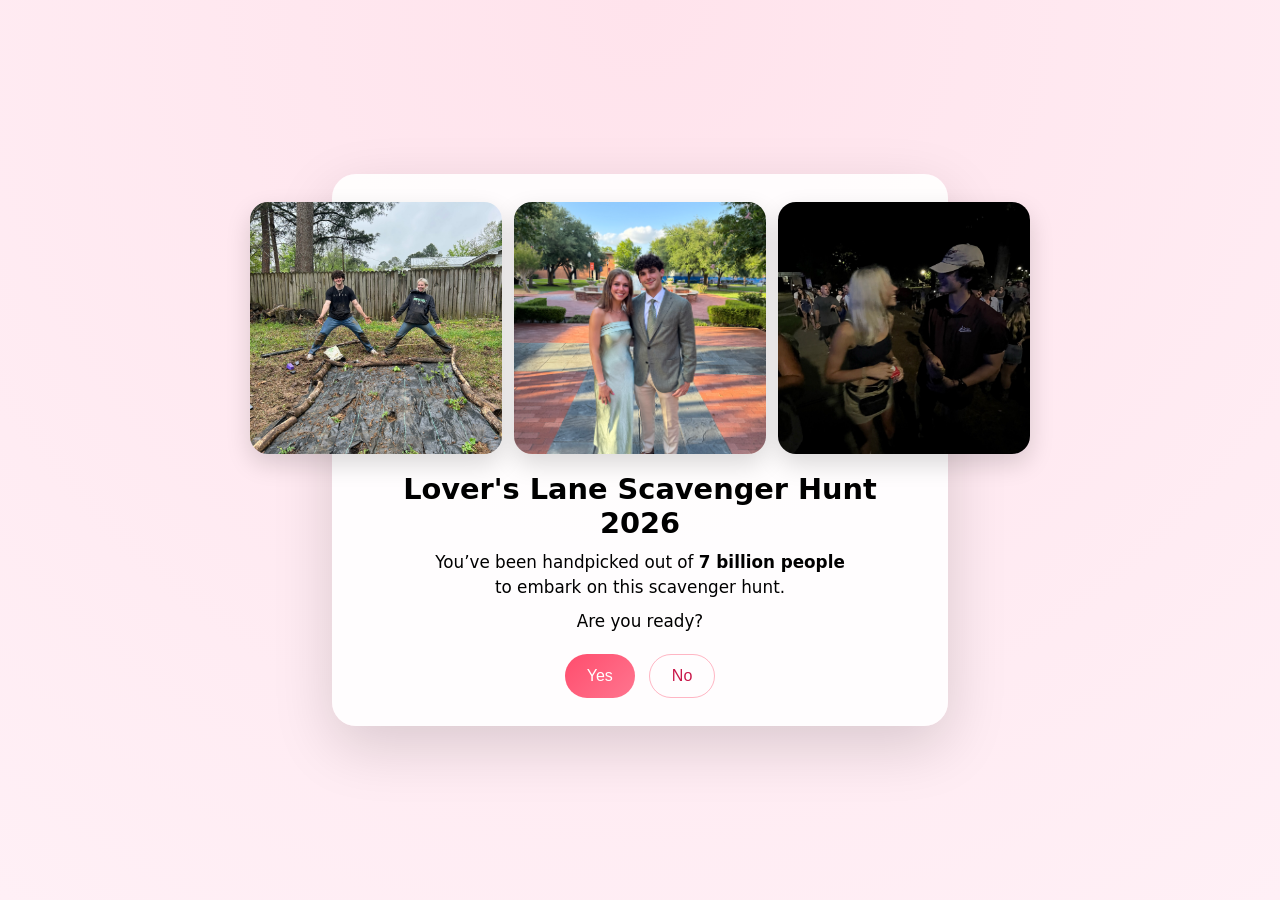
==== index.html @ 974117dd "edited button functions" ====
<!DOCTYPE html>
<html lang="en">
<head>
  <meta charset="UTF-8" />
  <meta name="viewport" content="width=device-width, initial-scale=1.0" />
  <title>💘 Valentine Scavenger Hunt</title>
  <link rel="stylesheet" href="style.css" />
</head>
<body>

  <main class="card">
    <!-- Photos -->
    <div class="photo-row">
      <img src="images/garden.JPG" alt="Us" />
      <img src="images/wedding.jpeg" alt="Us again" />
      <img src="images/msu.JPG" alt="gang" />
    </div>

    <!-- Text -->
    <h1>Lover's Lane Scavenger Hunt 2026</h1>
    <p class="message">
      You’ve been handpicked out of <strong>7 billion people</strong><br />
      to embark on this scavenger hunt.
    </p>
    <p class="message">
      Are you ready?
    </p>

    <!-- Buttons -->
    <div class="btn-row">
      <button class="btn yes" onclick="window.location.href='valentine/'">
        Yes
      </button>

      <button id="noBtn" class="btn no">
        No
      </button>
    </div>
  </main>

  <!-- Turn the No button into Yes -->
  <script>
  const noBtn = document.getElementById("noBtn");
  let converted = false;

  document.addEventListener("mousemove", (e) => {
    if (converted) return;

    const rect = noBtn.getBoundingClientRect();
    const btnX = rect.left + rect.width / 2;
    const btnY = rect.top + rect.height / 2;

    const dx = e.clientX - btnX;
    const dy = e.clientY - btnY;
    const distance = Math.sqrt(dx * dx + dy * dy);

    // how close before it gives up
    const triggerDistance = 120;

    if (distance < triggerDistance) {
      convertToYes();
    }
  });

  function convertToYes() {
    converted = true;

    noBtn.textContent = "Yes 💘";
    noBtn.classList.remove("no");
    noBtn.classList.add("yes");

    noBtn.onclick = () => {
      window.location.href = "valentine/";
    };
  }
</script>


</body>
</html>
---- style.css ----
body {
  margin: 0;
  min-height: 100vh;
  display: grid;
  place-items: center;
  font-family: system-ui, -apple-system, Segoe UI, Roboto, Arial, sans-serif;
  background: radial-gradient(circle at top, #ffe3ec, #fff0f6);
}

.card {
  background: rgba(255, 255, 255, 0.9);
  padding: 28px;
  border-radius: 24px;
  width: min(560px, 92vw);
  text-align: center;
  box-shadow: 0 20px 60px rgba(0,0,0,0.15);
}

.photo-row {
  display: flex;
  gap: 12px;
  justify-content: center;
  margin-bottom: 18px;
}

.photo-row img {
  width: 45%;
  aspect-ratio: 1 / 1;
  object-fit: cover;
  border-radius: 18px;
  box-shadow: 0 10px 25px rgba(0,0,0,0.15);
}

h1 {
  margin: 10px 0;
  font-size: 1.8rem;
}

.message {
  font-size: 1.05rem;
  line-height: 1.5;
  margin: 8px 0;
}

.btn-row {
  margin-top: 20px;
  display: flex;
  gap: 14px;
  justify-content: center;
}

.btn {
  padding: 12px 22px;
  font-size: 1rem;
  border-radius: 999px;
  border: none;
  cursor: pointer;
  transition: transform 0.1s ease;
}

.btn:active {
  transform: scale(0.97);
}

.yes {
  background: linear-gradient(135deg, #ff4d6d, #ff758f);
  color: white;
}

.no {
  background: transparent;
  border: 1px solid rgba(255, 77, 109, 0.4);
  color: #c9184a;
}
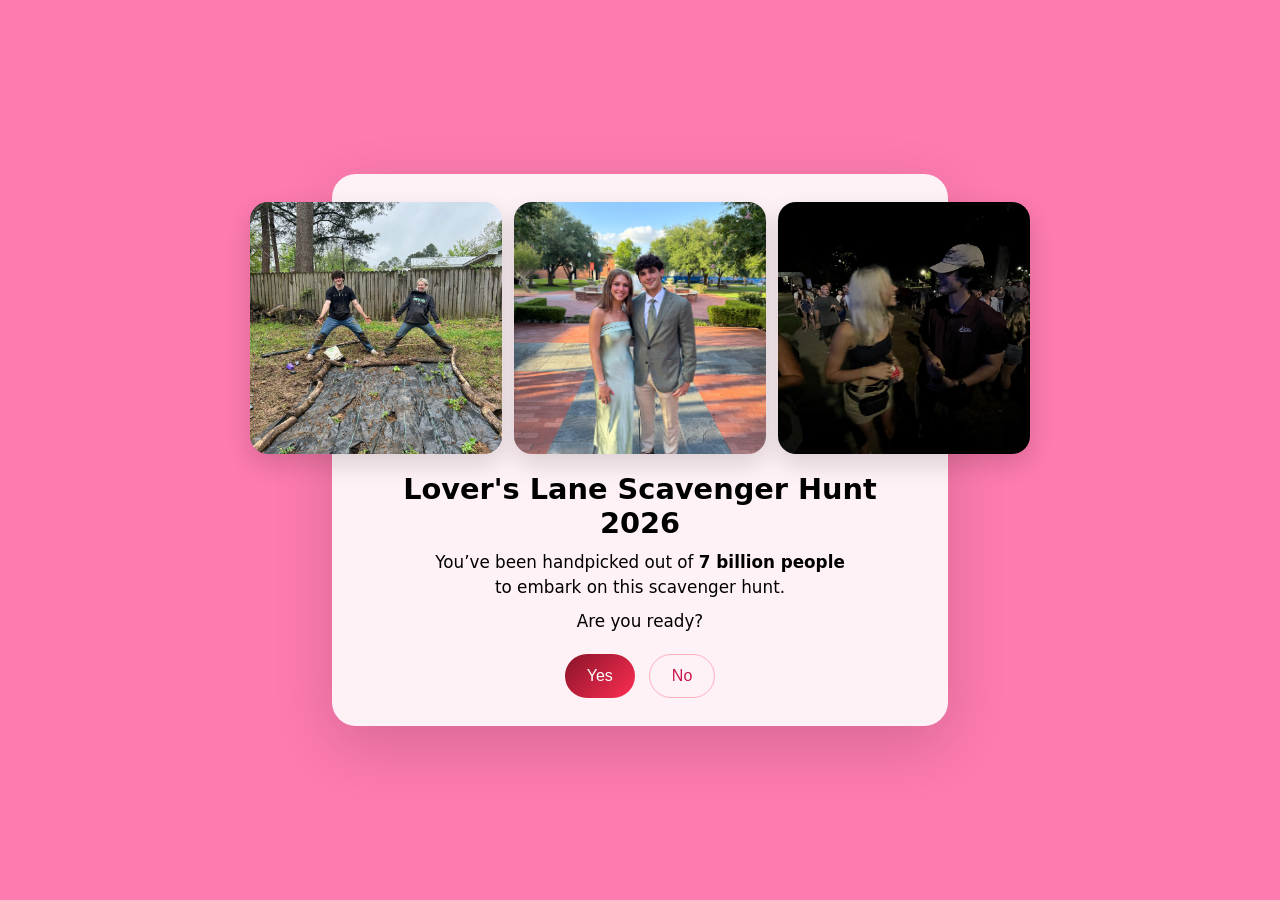
==== commit 8b2b14f2: "changed colors on landing page" ====
--- a/index.html
+++ b/index.html
@@ -3,7 +3,7 @@
 <head>
   <meta charset="UTF-8" />
   <meta name="viewport" content="width=device-width, initial-scale=1.0" />
-  <title>💘 Valentine Scavenger Hunt</title>
+  <title>Valentine's Scavenger Hunt</title>
   <link rel="stylesheet" href="style.css" />
 </head>
 <body>
@@ -32,7 +32,7 @@
         Yes
       </button>
 
-      <button id="noBtn" class="btn no">
+      <button id="toggleBtn" class="btn no">
         No
       </button>
     </div>
@@ -40,41 +40,47 @@
 
   <!-- Turn the No button into Yes -->
   <script>
-  const noBtn = document.getElementById("noBtn");
-  let converted = false;
+  const btn = document.getElementById("toggleBtn");
+
+  const triggerDistance = 120; // how close before it turns to Yes
+  let isYes = false;
 
   document.addEventListener("mousemove", (e) => {
-    if (converted) return;
+    const rect = btn.getBoundingClientRect();
 
-    const rect = noBtn.getBoundingClientRect();
     const btnX = rect.left + rect.width / 2;
     const btnY = rect.top + rect.height / 2;
 
     const dx = e.clientX - btnX;
     const dy = e.clientY - btnY;
+
     const distance = Math.sqrt(dx * dx + dy * dy);
 
-    // how close before it gives up
-    const triggerDistance = 120;
-
-    if (distance < triggerDistance) {
-      convertToYes();
+    if (distance < triggerDistance && !isYes) {
+      toYes();
+    } else if (distance >= triggerDistance && isYes) {
+      toNo();
     }
   });
 
-  function convertToYes() {
-    converted = true;
+  function toYes() {
+    isYes = true;
+    btn.textContent = "Yes";
+    btn.classList.remove("no");
+    btn.classList.add("yes");
+    btn.onclick = () => window.location.href = "valentine/";
+  }
 
-    noBtn.textContent = "Yes 💘";
-    noBtn.classList.remove("no");
-    noBtn.classList.add("yes");
-
-    noBtn.onclick = () => {
-      window.location.href = "valentine/";
-    };
+  function toNo() {
+    isYes = false;
+    btn.textContent = "No";
+    btn.classList.remove("yes");
+    btn.classList.add("no");
+    btn.onclick = null;
   }
 </script>
 
 
+
 </body>
 </html>
--- a/style.css
+++ b/style.css
@@ -4,7 +4,7 @@
   display: grid;
   place-items: center;
   font-family: system-ui, -apple-system, Segoe UI, Roboto, Arial, sans-serif;
-  background: radial-gradient(circle at top, #ffe3ec, #fff0f6);
+  background: radial-gradient(circle at top, #fd7baf, #fd7baf);
 }
 
 .card {
@@ -63,7 +63,7 @@
 }
 
 .yes {
-  background: linear-gradient(135deg, #ff4d6d, #ff758f);
+  background: linear-gradient(135deg, #881328, #ff2e54);
   color: white;
 }
 
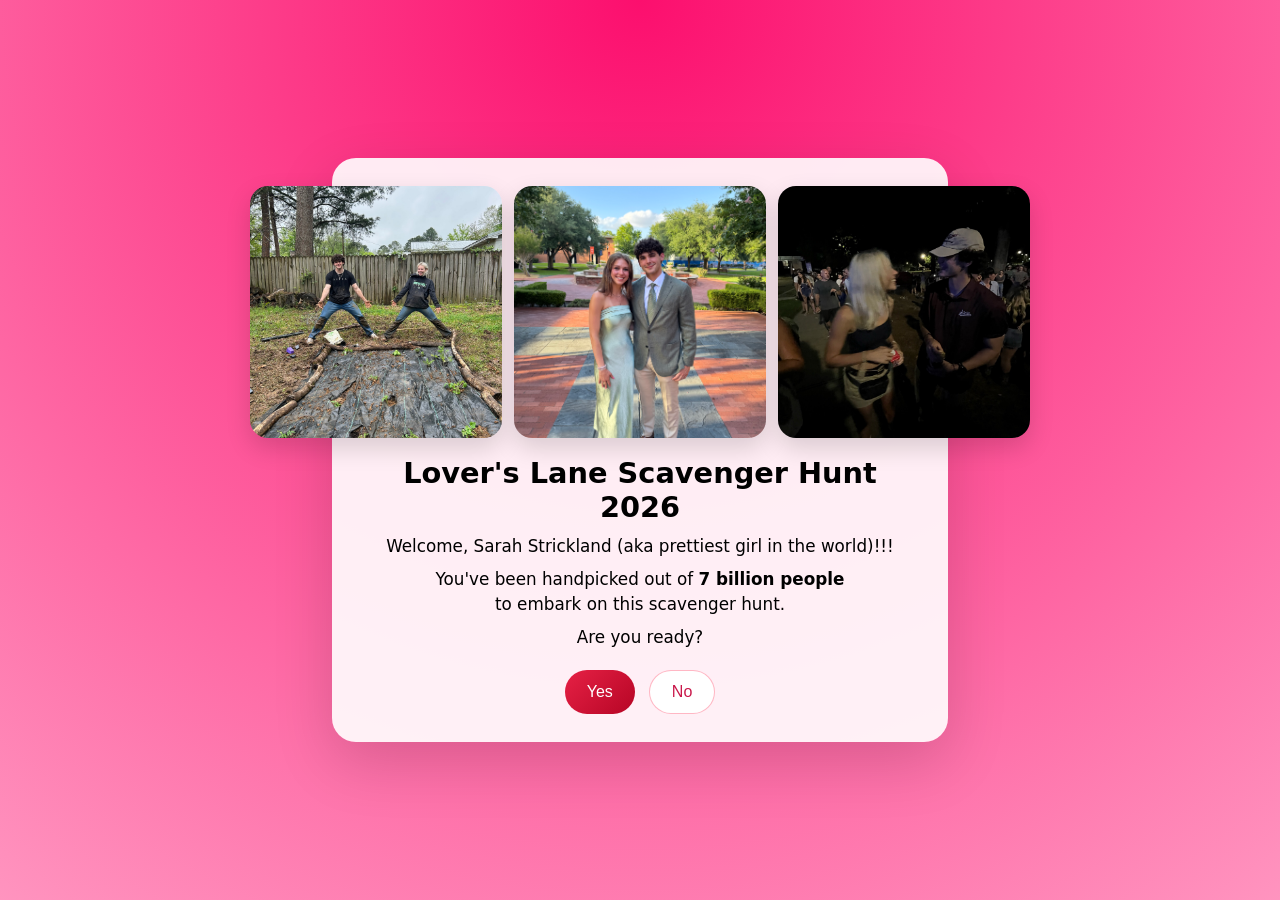
==== commit e7a65ca1: "final version" ====
--- a/index.html
+++ b/index.html
@@ -19,7 +19,9 @@
     <!-- Text -->
     <h1>Lover's Lane Scavenger Hunt 2026</h1>
     <p class="message">
-      You’ve been handpicked out of <strong>7 billion people</strong><br />
+      Welcome, Sarah Strickland (aka prettiest girl in the world)!!! 
+    </p>
+    <p class="message">You've been handpicked out of <strong>7 billion people</strong><br />
       to embark on this scavenger hunt.
     </p>
     <p class="message">
@@ -28,7 +30,7 @@
 
     <!-- Buttons -->
     <div class="btn-row">
-      <button class="btn yes" onclick="window.location.href='valentine/'">
+      <button id="yesBtn" class="btn yes">
         Yes
       </button>
 
@@ -40,44 +42,170 @@
 
   <!-- Turn the No button into Yes -->
   <script>
-  const btn = document.getElementById("toggleBtn");
-
-  const triggerDistance = 120; // how close before it turns to Yes
-  let isYes = false;
+document.addEventListener("DOMContentLoaded", () => {
+  const yesBtn = document.getElementById("yesBtn");
+  const toggleBtn = document.getElementById("toggleBtn");
+  const goTo = "clue1/"; // change if needed
+
+  function animateAndGo(sourceBtn, url) {
+    sourceBtn.classList.remove("popped");
+    void sourceBtn.offsetWidth;
+    sourceBtn.classList.add("popped");
+
+    for (let i = 0; i < 14; i++) spawnHeartFrom(sourceBtn);
+
+    setTimeout(() => window.location.href = url, 650);
+  }
+
+  function spawnHeartFrom(el) {
+    const heart = document.createElement("div");
+    heart.className = "heart";
+    heart.textContent = Math.random() > 0.5 ? "💖" : "💘";
+
+    const r = el.getBoundingClientRect();
+    const x = r.left + r.width / 2;
+    const y = r.top + r.height / 2;
+
+    heart.style.left = (x + (Math.random() - 0.5) * 140) + "px";
+    heart.style.top  = (y + (Math.random() - 0.5) * 60) + "px";
+
+    document.body.appendChild(heart);
+    heart.addEventListener("animationend", () => heart.remove());
+  }
+
+  // YES button always animates
+  yesBtn.addEventListener("click", (e) => {
+    e.preventDefault();
+    animateAndGo(yesBtn, goTo);
+  });
+
+  // Proximity toggle for the NO button
+  const triggerDistance = 140;
+  let toggleIsYes = false;
 
   document.addEventListener("mousemove", (e) => {
-    const rect = btn.getBoundingClientRect();
-
+    const rect = toggleBtn.getBoundingClientRect();
+    const cx = rect.left + rect.width / 2;
+    const cy = rect.top + rect.height / 2;
+    const dist = Math.hypot(e.clientX - cx, e.clientY - cy);
+
+    if (dist < triggerDistance && !toggleIsYes) toYes();
+    if (dist >= triggerDistance && toggleIsYes) toNo();
+  });
+
+  function toYes() {
+    toggleIsYes = true;
+    toggleBtn.textContent = "Yes";
+    toggleBtn.classList.remove("no");
+    toggleBtn.classList.add("yes");
+
+    // when it is YES, clicking animates + redirects
+    toggleBtn.onclick = (e) => {
+      e.preventDefault();
+      animateAndGo(toggleBtn, goTo);
+    };
+  }
+
+  function toNo() {
+    toggleIsYes = false;
+    toggleBtn.textContent = "No";
+    toggleBtn.classList.remove("yes");
+    toggleBtn.classList.add("no");
+
+    // when it is NO, clicking does nothing
+    toggleBtn.onclick = null;
+  }
+});
+</script>
+
+
+<script>
+document.addEventListener("DOMContentLoaded", () => {
+  const yesBtn = document.getElementById("yesBtn");
+  const toggleBtn = document.getElementById("toggleBtn");
+
+  const goTo = "clue1/"; // <-- change to "valentine/" if that's your next page
+
+  // --- fun animation helper ---
+  function animateAndGo(sourceBtn, url) {
+    // pop animation restart
+    sourceBtn.classList.remove("popped");
+    void sourceBtn.offsetWidth;
+    sourceBtn.classList.add("popped");
+
+    // hearts burst
+    for (let i = 0; i < 14; i++) spawnHeartFrom(sourceBtn);
+
+    // navigate after animation is visible
+    setTimeout(() => {
+      window.location.href = url;
+    }, 650);
+  }
+
+  function spawnHeartFrom(el) {
+    const heart = document.createElement("div");
+    heart.className = "heart";
+    heart.textContent = Math.random() > 0.5 ? "💖" : "💘";
+
+    const r = el.getBoundingClientRect();
+    const x = r.left + r.width / 2;
+    const y = r.top + r.height / 2;
+
+    heart.style.left = (x + (Math.random() - 0.5) * 140) + "px";
+    heart.style.top  = (y + (Math.random() - 0.5) * 60) + "px";
+
+    document.body.appendChild(heart);
+    heart.addEventListener("animationend", () => heart.remove());
+  }
+
+  // Main Yes button click animation
+  if (yesBtn) {
+    yesBtn.addEventListener("click", (e) => {
+      e.preventDefault();
+      animateAndGo(yesBtn, goTo);
+    });
+  }
+
+  // --- Your "No turns to Yes when close" logic ---
+  const triggerDistance = 140;
+  let toggleIsYes = false;
+
+  document.addEventListener("mousemove", (e) => {
+    if (!toggleBtn) return;
+
+    const rect = toggleBtn.getBoundingClientRect();
     const btnX = rect.left + rect.width / 2;
     const btnY = rect.top + rect.height / 2;
 
-    const dx = e.clientX - btnX;
-    const dy = e.clientY - btnY;
-
-    const distance = Math.sqrt(dx * dx + dy * dy);
-
-    if (distance < triggerDistance && !isYes) {
-      toYes();
-    } else if (distance >= triggerDistance && isYes) {
-      toNo();
-    }
+    const distance = Math.hypot(e.clientX - btnX, e.clientY - btnY);
+
+    if (distance < triggerDistance && !toggleIsYes) toYes();
+    if (distance >= triggerDistance && toggleIsYes) toNo();
   });
 
   function toYes() {
-    isYes = true;
-    btn.textContent = "Yes";
-    btn.classList.remove("no");
-    btn.classList.add("yes");
-    btn.onclick = () => window.location.href = "valentine/";
+    toggleIsYes = true;
+    toggleBtn.textContent = "Yes";
+    toggleBtn.classList.remove("no");
+    toggleBtn.classList.add("yes");
+
+    // ✅ When it is "Yes" and clicked, do the SAME animation + redirect
+    toggleBtn.onclick = (e) => {
+      e.preventDefault();
+      animateAndGo(toggleBtn, goTo);
+    };
   }
 
   function toNo() {
-    isYes = false;
-    btn.textContent = "No";
-    btn.classList.remove("yes");
-    btn.classList.add("no");
-    btn.onclick = null;
-  }
+    toggleIsYes = false;
+    toggleBtn.textContent = "No";
+    toggleBtn.classList.remove("yes");
+    toggleBtn.classList.add("no");
+
+    // disable click when it's "No"
+    toggleBtn.onclick = null;
+  }
+});
 </script>
 
 
--- a/style.css
+++ b/style.css
@@ -4,7 +4,7 @@
   display: grid;
   place-items: center;
   font-family: system-ui, -apple-system, Segoe UI, Roboto, Arial, sans-serif;
-  background: radial-gradient(circle at top, #fd7baf, #fd7baf);
+  background: radial-gradient(circle at top, #fc0f6e, #ff94bf);
 }
 
 .card {
@@ -63,12 +63,223 @@
 }
 
 .yes {
-  background: linear-gradient(135deg, #881328, #ff2e54);
+  background: linear-gradient(135deg, #e62145, #b60525);
   color: white;
 }
 
 .no {
-  background: transparent;
+  background: #ffffff;
   border: 1px solid rgba(255, 77, 109, 0.4);
   color: #c9184a;
 }
+
+@keyframes yesPop {
+  0%   { transform: scale(1); }
+  40%  { transform: scale(1.12); }
+  100% { transform: scale(0.98); }
+}
+
+.popped {
+  animation: yesPop 0.35s ease;
+}
+
+.heart {
+  position: fixed;
+  font-size: 22px;
+  pointer-events: none;
+  animation: floatUp 0.9s ease forwards;
+}
+
+@keyframes floatUp {
+  0%   { transform: translateY(0) scale(1); opacity: 1; }
+  100% { transform: translateY(-120px) scale(1.4); opacity: 0; }
+}
+
+body.clue1 {
+  background-color: #fff0f6;
+
+  background-image:
+    radial-gradient(circle at 12px 12px, rgba(255,77,109,0.28) 6px, transparent 7px),
+    radial-gradient(circle at 42px 42px, rgba(255,77,109,0.28) 6px, transparent 7px);
+
+  background-size: 60px 60px;
+}
+
+body.clue2 {
+  background-color: #e86b9a; /* muted dusty pink */
+
+  background-image: url("data:image/svg+xml;utf8,\
+<svg xmlns='http://www.w3.org/2000/svg' width='140' height='140' viewBox='0 0 140 140'>\
+  <rect width='140' height='140' fill='%23e86b9a'/>\
+  <path d='M70 104 C50 90 34 74 34 56 C34 42 44 32 58 32 C66 32 73 36 78 43 C83 36 90 32 98 32 C112 32 122 42 122 56 C122 74 106 90 86 104 L70 116 Z' fill='%23f3a6c8' opacity='0.40'/>\
+  <path d='M28 54 C20 48 14 42 14 35 C14 29 18 25 24 25 C27 25 30 27 32 30 C34 27 37 25 40 25 C46 25 50 29 50 35 C50 42 44 48 36 54 L28 58 Z' fill='%23b892ff' opacity='0.35'/>\
+</svg>");
+  background-size: 140px 140px;
+  background-repeat: repeat;
+
+  display: grid;
+  place-items: center;
+}
+
+
+body.clue2 .card {
+  background: rgba(255, 255, 255, 0.95);
+  border: 1px solid rgba(184, 146, 255, 0.35);
+  box-shadow: 0 20px 50px rgba(0,0,0,0.15);
+}
+
+
+body.clue3 {
+  background-color: #d25c9e; /* SAME base color as before */
+
+  background-image:
+    /* large soft heart waves */
+    radial-gradient(
+      circle at 20% 30%,
+      rgba(240, 166, 201, 0.45) 0%,
+      rgba(240, 166, 201, 0.45) 18%,
+      transparent 19%
+    ),
+    radial-gradient(
+      circle at 80% 70%,
+      rgba(182, 140, 255, 0.35) 0%,
+      rgba(182, 140, 255, 0.35) 16%,
+      transparent 17%
+    ),
+    radial-gradient(
+      circle at 50% 50%,
+      rgba(255, 210, 225, 0.25) 0%,
+      rgba(255, 210, 225, 0.25) 22%,
+      transparent 23%
+    );
+
+  background-size: 320px 320px;
+  background-repeat: repeat;
+
+  display: grid;
+  place-items: center;
+}
+
+
+body.clue3 .card {
+  background: rgba(255, 255, 255, 0.95);
+  border: 1px solid rgba(182, 140, 255, 0.35);
+  box-shadow: 0 22px 55px rgba(0,0,0,0.18);
+}
+
+
+body.clue3 .card {
+  background: rgba(255, 255, 255, 0.93);
+  border: 2px solid rgba(199, 125, 255, 0.35);
+}
+
+body.clue3 {
+  animation: slowPulse 14s ease-in-out infinite;
+}
+
+@keyframes slowPulse {
+  0%, 100% { filter: brightness(1); }
+  50% { filter: brightness(1.04); }
+}
+
+
+
+/* make headline a bit bigger */
+.big {
+  font-size: 2.1rem;
+  margin: 0 0 8px;
+}
+
+/* drumroll module */
+.drumroll {
+  margin-top: 14px;
+  padding: 14px 16px;
+  border-radius: 18px;
+  background: rgba(157, 78, 221, 0.10);
+  border: 1px solid rgba(157, 78, 221, 0.25);
+}
+
+.roll-text {
+  letter-spacing: 0.08em;
+  font-weight: 700;
+}
+
+.dots {
+  margin-top: 8px;
+  display: flex;
+  justify-content: center;
+  gap: 10px;
+}
+
+.dots span {
+  width: 10px;
+  height: 10px;
+  border-radius: 999px;
+  background: rgba(255, 77, 141, 0.9);
+  animation: dotBounce 0.6s ease-in-out infinite;
+}
+
+.dots span:nth-child(2) { animation-delay: 0.12s; background: rgba(199, 125, 255, 0.85); }
+.dots span:nth-child(3) { animation-delay: 0.24s; background: rgba(255, 183, 197, 0.95); }
+
+@keyframes dotBounce {
+  0%, 100% { transform: translateY(0); opacity: 0.7; }
+  50% { transform: translateY(-8px); opacity: 1; }
+}
+
+/* countdown meter */
+.meter-wrap {
+  margin-top: 14px;
+  height: 12px;
+  border-radius: 999px;
+  background: rgba(0,0,0,0.08);
+  overflow: hidden;
+}
+
+.meter {
+  height: 100%;
+  width: 0%;
+  border-radius: 999px;
+  background: linear-gradient(90deg, rgba(255,77,141,0.95), rgba(221, 78, 150, 0.95));
+}
+
+body.final {
+  background-color: #bd2626; /* pastel pink base */
+
+  background-image: url("data:image/svg+xml;utf8,\
+<svg xmlns='http://www.w3.org/2000/svg' width='120' height='120' viewBox='0 0 120 120'>\
+  <rect width='120' height='120' fill='%23f7b2c4'/>\
+  <!-- small hearts scattered -->\
+  <path d='M20 26 C16 22 14 20 14 17 C14 14 16 12 19 12 C21 12 23 13 24 15 C25 13 27 12 29 12 C32 12 34 14 34 17 C34 20 32 22 28 26 L20 30 Z' fill='%23ffd6e0' opacity='0.85'/>\
+  <path d='M70 40 C66 36 64 34 64 31 C64 28 66 26 69 26 C71 26 73 27 74 29 C75 27 77 26 79 26 C82 26 84 28 84 31 C84 34 82 36 78 40 L70 44 Z' fill='%23ffb3c6' opacity='0.8'/>\
+  <path d='M96 18 C93 15 92 14 92 12 C92 10 94 8 96 8 C98 8 99 9 100 11 C101 9 102 8 104 8 C106 8 108 10 108 12 C108 14 106 15 103 18 L96 21 Z' fill='%23ff8fab' opacity='0.75'/>\
+  <path d='M40 86 C36 82 34 80 34 77 C34 74 36 72 39 72 C41 72 43 73 44 75 C45 73 47 72 49 72 C52 72 54 74 54 77 C54 80 52 82 48 86 L40 90 Z' fill='%23ffd1dc' opacity='0.85'/>\
+  <path d='M92 78 C89 75 88 74 88 72 C88 70 90 68 92 68 C94 68 95 69 96 71 C97 69 98 68 100 68 C102 68 104 70 104 72 C104 74 102 75 99 78 L92 81 Z' fill='%23ffb3c6' opacity='0.8'/>\
+</svg>");
+
+  background-size: 120px 120px;
+  background-repeat: repeat;
+
+  display: grid;
+  place-items: center;
+}
+
+body.final .card {
+  background: rgba(255, 255, 255, 0.97);
+  border: 1px solid rgba(255, 143, 171, 0.45);
+  box-shadow:
+    0 28px 60px rgba(255, 143, 171, 0.4),
+    0 10px 24px rgba(255, 179, 198, 0.35);
+}
+
+body.yay .card {
+  box-shadow:
+    0 0 0 6px rgba(255,255,255,0.85),
+    0 30px 60px rgba(255,143,171,0.35);
+}
+
+
+#noBtn { transition: left 0.18s ease, top 0.18s ease; }
+
+
+
